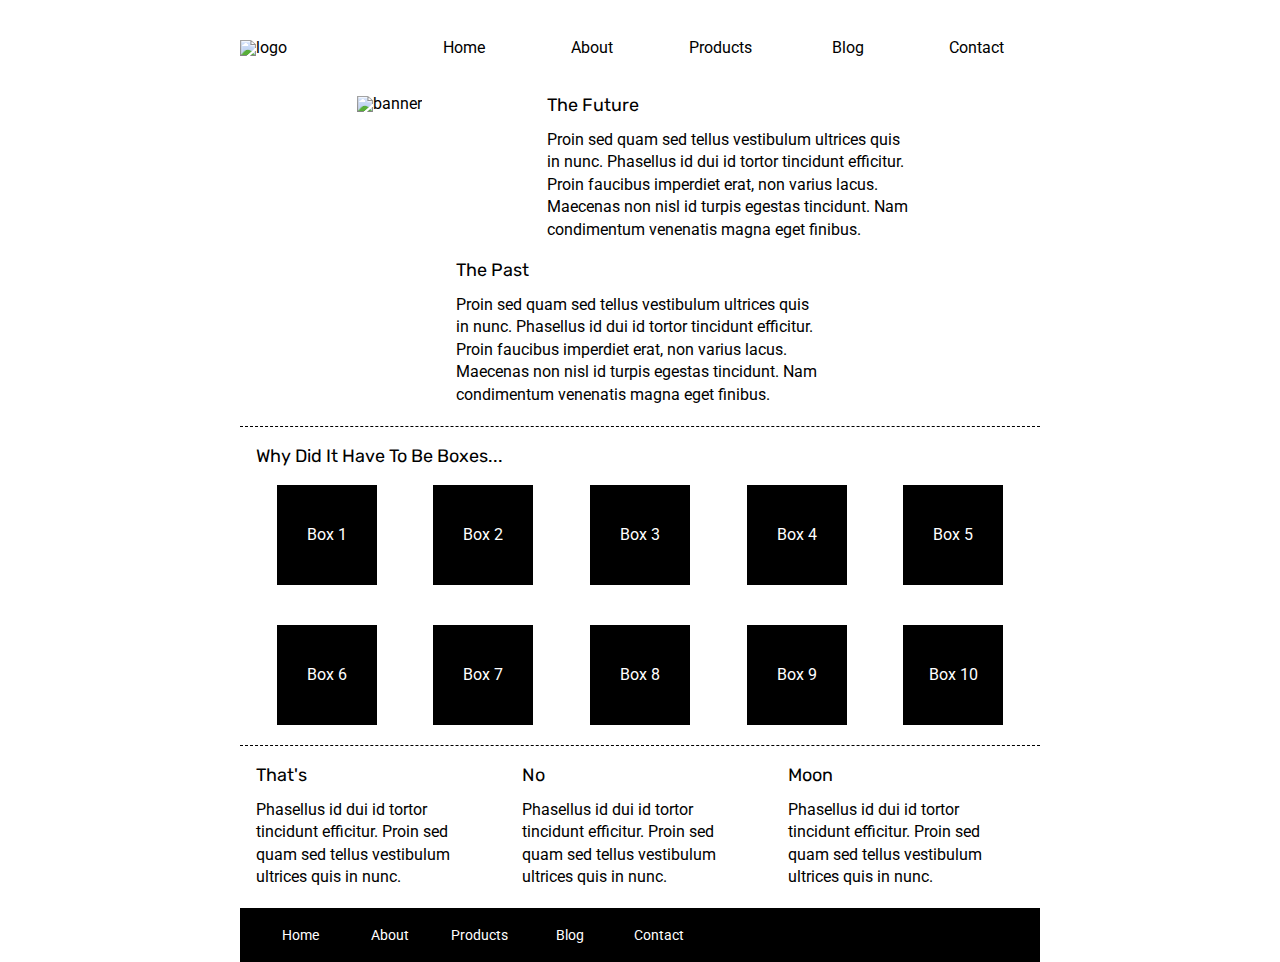
==== index.html @ fe0088ff "done with header" ====
<!doctype html>

<html lang="en">
<head>
  <meta charset="utf-8">

  <title>Sprint Challenge - Home</title>

  <link href="https://fonts.googleapis.com/css?family=Roboto|Rubik" rel="stylesheet">
  <link rel="stylesheet" href="css/index.css">

</head>

<body>
    <div class="container">
        
        <header>
            <div class="logo">
                <img src="img/lambda-black.png" alt="logo">
            </div>
            <nav>
                <a href="">Home</a>
                <a href="">About</a>
                <a href="">Products</a>
                <a href="">Blog</a>
                <a href="">Contact</a>
            </nav>
        </header>

        <section class="top-content">
            <div class="banner">
                <img src="img/jumbo.jpg" alt="banner">
            </div>
            <div class="text-container">
                <h2>The Future</h2>
                <p>Proin sed quam sed tellus vestibulum ultrices quis in nunc. Phasellus id dui id tortor tincidunt efficitur. Proin faucibus imperdiet erat, non varius lacus. Maecenas non nisl id turpis egestas tincidunt. Nam condimentum venenatis magna eget finibus.</p>
            </div>
            <div class="text-container">
                <h2>The Past</h2>
                <p>Proin sed quam sed tellus vestibulum ultrices quis in nunc. Phasellus id dui id tortor tincidunt efficitur. Proin faucibus imperdiet erat, non varius lacus. Maecenas non nisl id turpis egestas tincidunt. Nam condimentum venenatis magna eget finibus.</p>
            </div>
        </section>
        
        <section class="middle-content">
        
            <h2>Why Did It Have To Be Boxes...</h2>
            
            <div class="boxes">
                <div class="box box-1">Box 1</div>
                <div class="box box-2">Box 2</div>
                <div class="box box-3">Box 3</div>
                <div class="box box-4">Box 4</div>
                <div class="box box-5">Box 5</div>
                <div class="box box-6">Box 6</div>
                <div class="box box-7">Box 7</div>
                <div class="box box-8">Box 8</div>
                <div class="box box-9">Box 9</div>
                <div class="box box-10">Box 10</div>
            </div>
        
        </section>

        <section class="bottom-content">

            <div class="text-container">
                <h2>That's</h2>
                <p>Phasellus id dui id tortor tincidunt efficitur. Proin sed quam sed tellus vestibulum ultrices quis in nunc.</p>
            </div>
            <div class="text-container">
                <h2>No</h2>
                <p>Phasellus id dui id tortor tincidunt efficitur. Proin sed quam sed tellus vestibulum ultrices quis in nunc.</p>
            </div>
            <div class="text-container">
                <h2>Moon</h2>
                <p>Phasellus id dui id tortor tincidunt efficitur. Proin sed quam sed tellus vestibulum ultrices quis in nunc.</p>
            </div>

        </section>
        
        <footer>
            <nav>
                <a href="#">Home</a>
                <a href="#">About</a>
                <a href="#">Products</a>
                <a href="#">Blog</a>
                <a href="#">Contact</a>
            </nav>
        </footer>
    </div><!-- container -->        
</body>
</html>
---- css/index.css ----
/* http://meyerweb.com/eric/tools/css/reset/ 
   v2.0 | 20110126
   License: none (public domain)
*/

html, body, div, span, applet, object, iframe,
h1, h2, h3, h4, h5, h6, p, blockquote, pre,
a, abbr, acronym, address, big, cite, code,
del, dfn, em, img, ins, kbd, q, s, samp,
small, strike, strong, sub, sup, tt, var,
b, u, i, center,
dl, dt, dd, ol, ul, li,
fieldset, form, label, legend,
table, caption, tbody, tfoot, thead, tr, th, td,
article, aside, canvas, details, embed, 
figure, figcaption, footer, header, hgroup, 
menu, nav, output, ruby, section, summary,
time, mark, audio, video {
	margin: 0;
	padding: 0;
	border: 0;
	font-size: 100%;
	font: inherit;
	vertical-align: baseline;
}
/* HTML5 display-role reset for older browsers */
article, aside, details, figcaption, figure, 
footer, header, hgroup, menu, nav, section {
	display: block;
}
body {
	line-height: 1;
}
ol, ul {
	list-style: none;
}
blockquote, q {
	quotes: none;
}
blockquote:before, blockquote:after,
q:before, q:after {
	content: '';
	content: none;
}
table {
	border-collapse: collapse;
	border-spacing: 0;
}

* {
    box-sizing: border-box;
}

html, body {
    height: 100%;
    font-family: 'Roboto', sans-serif;
}

h1, h2, h3, h4, h5 {
    font-size: 18px;
    margin-bottom: 15px;
    font-family: 'Rubik', sans-serif;
}

p {
    line-height: 1.4;
}

.container {
    width: 800px;
    margin: 0 auto;
}

header {
    display: flex;
    margin-top: 40px;
    margin-bottom: 40px;
}

.logo {
    width: 20%;
}

nav {
    width: 80%;
    display: flex;
    align-items: flex-end;
}

nav a {
    width: 20%;
    text-align: center;;
    text-decoration: none;
    color: black;
}

.banner {
    margin-bottom: 30px;
}

.top-content {
    display: flex;
    flex-wrap: wrap;
    justify-content: space-evenly;
    margin-bottom: 20px;
    border-bottom: 1px dashed black;
}

.top-content .text-container {
    width: 48%;
    padding: 0 1%;
    padding-bottom: 20px;  
}

.middle-content {
    margin-bottom: 20px;
    border-bottom: 1px dashed black;
}

.middle-content h2 {
    padding: 0 2%;
    margin-bottom: 0;
}

.middle-content .boxes {
    display: flex;
    flex-wrap: wrap;
    justify-content: space-evenly;
}

.middle-content .boxes .box {
    width: 12.5%;
    height: 100px;
    background: black;
    margin: 20px 2.5%;
    color: white;
    display: flex;
    align-items: center;
    justify-content: center;
}

.bottom-content {
    display: flex;
    margin: 0 2% 20px;
    justify-content: space-around;
}

.bottom-content .text-container {
    padding-right: 4%;
}

.bottom-content .text-container:last-child {
    padding-right: 0;
}

footer {
    width: 100%;
    background: black;
}

footer nav {
    width: 60%;
    display: flex;
    justify-content: space-between;
    align-items: center;
    padding: 20px 2%;
    font-size: 14px;
}

footer nav a {
    color: white;
    text-decoration: none;
}
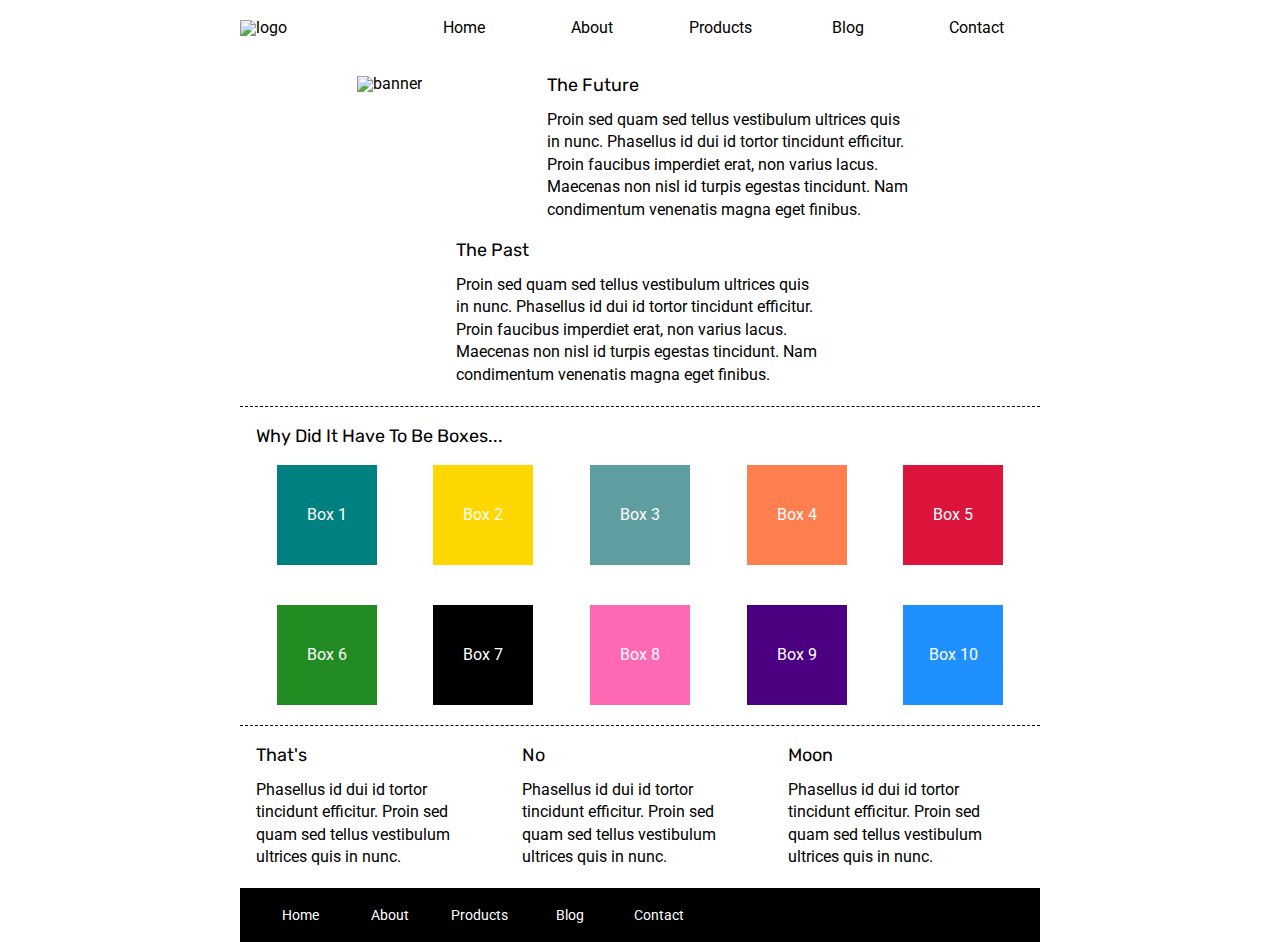
==== commit de6508bf: "Done with index.html" ====
--- a/index.html
+++ b/index.html
@@ -19,8 +19,8 @@
                 <img src="img/lambda-black.png" alt="logo">
             </div>
             <nav>
-                <a href="">Home</a>
-                <a href="">About</a>
+                <a href="index.html">Home</a>
+                <a href="about.html">About</a>
                 <a href="">Products</a>
                 <a href="">Blog</a>
                 <a href="">Contact</a>
--- a/css/index.css
+++ b/css/index.css
@@ -73,7 +73,7 @@
 
 header {
     display: flex;
-    margin-top: 40px;
+    margin-top: 20px;
     margin-bottom: 40px;
 }
 
@@ -128,6 +128,17 @@
     justify-content: space-evenly;
 }
 
+.middle-content .boxes .box.box-1 { background-color: teal; }
+.middle-content .boxes .box.box-2 { background-color: gold; }
+.middle-content .boxes .box.box-3 { background-color: cadetblue; }
+.middle-content .boxes .box.box-4 { background-color: coral; }
+.middle-content .boxes .box.box-5 { background-color: crimson; }
+.middle-content .boxes .box.box-6 { background-color: forestgreen; }
+.middle-content .boxes .box.box-7 { background-color: darkochid; }
+.middle-content .boxes .box.box-8 { background-color: hotpink; }
+.middle-content .boxes .box.box-9 { background-color: indigo; }
+.middle-content .boxes .box.box-10 { background-color: dodgerblue; }
+
 .middle-content .boxes .box {
     width: 12.5%;
     height: 100px;
@@ -138,6 +149,8 @@
     align-items: center;
     justify-content: center;
 }
+
+
 
 .bottom-content {
     display: flex;
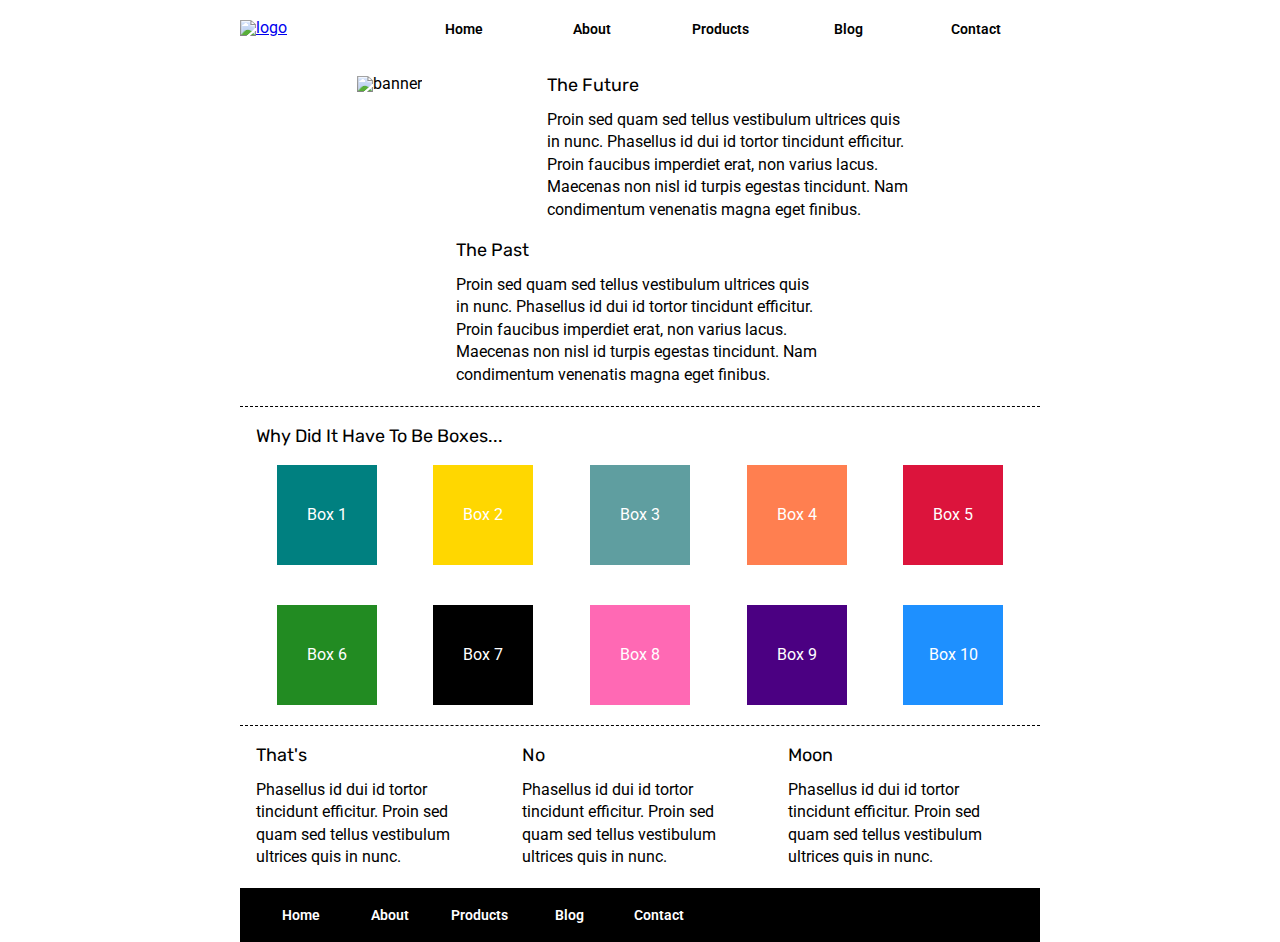
==== commit 92806f60: "Tweak CSS" ====
--- a/index.html
+++ b/index.html
@@ -1,5 +1,4 @@
 <!doctype html>
-
 <html lang="en">
 <head>
   <meta charset="utf-8">
@@ -8,22 +7,20 @@
 
   <link href="https://fonts.googleapis.com/css?family=Roboto|Rubik" rel="stylesheet">
   <link rel="stylesheet" href="css/index.css">
-
 </head>
 
 <body>
     <div class="container">
-        
         <header>
             <div class="logo">
-                <img src="img/lambda-black.png" alt="logo">
+                <a href="index.html"><img src="img/lambda-black.png" alt="logo"></a>
             </div>
             <nav>
                 <a href="index.html">Home</a>
                 <a href="about.html">About</a>
                 <a href="">Products</a>
                 <a href="">Blog</a>
-                <a href="">Contact</a>
+                <a href="contact.html">Contact</a>
             </nav>
         </header>
 
@@ -61,7 +58,6 @@
         </section>
 
         <section class="bottom-content">
-
             <div class="text-container">
                 <h2>That's</h2>
                 <p>Phasellus id dui id tortor tincidunt efficitur. Proin sed quam sed tellus vestibulum ultrices quis in nunc.</p>
@@ -74,7 +70,6 @@
                 <h2>Moon</h2>
                 <p>Phasellus id dui id tortor tincidunt efficitur. Proin sed quam sed tellus vestibulum ultrices quis in nunc.</p>
             </div>
-
         </section>
         
         <footer>
--- a/css/index.css
+++ b/css/index.css
@@ -48,6 +48,8 @@
 }
 
 * {
+    -webkit-box-sizing: border-box;
+    -moz-box-sizing: border-box;
     box-sizing: border-box;
 }
 
@@ -92,6 +94,13 @@
     text-align: center;;
     text-decoration: none;
     color: black;
+    font-size: 14px;
+    font-weight: 600;
+}
+
+nav a:hover {
+    color: #bb1333;
+    transition: all .3s;
 }
 
 .banner {
@@ -150,7 +159,12 @@
     justify-content: center;
 }
 
-
+.middle-content .boxes .box:hover {
+    -webkit-transform: scale(1.3);
+    -ms-transform: scale(1.3);
+    transform: scale(1.3);
+    transition: ease-in .3s;
+}
 
 .bottom-content {
     display: flex;
@@ -183,4 +197,110 @@
 footer nav a {
     color: white;
     text-decoration: none;
+}
+
+/**
+    About Page
+**/
+
+.about-page .top-content .text-container {
+    width: 98%
+}
+
+.about-page .middle-content {
+    border: unset;
+}
+
+.about-page .middle-content {
+    border: unset;
+    display: flex;
+    flex-wrap: wrap;
+    justify-content: space-around;
+}
+
+.about-page .middle-content .text-container {
+    width: 46.4%;
+    border-bottom: 1px dashed black;
+    margin-bottom: 5%;
+    padding-bottom: 3%;
+}
+
+.about-page .middle-content img {
+    margin-bottom: 20px;
+}
+
+.about-page .middle-content p {
+    margin-bottom: 20px;
+}
+
+.about-page .middle-content a {
+    text-decoration: none;
+    color: black;
+    padding: 5px 20px;
+    border: 1px solid black;
+    border-radius: 5px;
+    margin-bottom: 20px;
+}
+
+.about-page .middle-content a:hover {
+    background: black;
+    color: white;
+    transition: all .4s;
+}
+
+/**
+    Contact Page
+**/
+
+.contact-page .top-content,
+.contact-page .text-container {
+    border: unset;
+}
+
+.contact-page .top-content .text-container {
+    width: 75%
+}
+
+.contact-page .top-content form {
+    padding-top: 20px;
+}
+
+.contact-page .form-container-flex {
+    display: flex;
+    flex-wrap: wrap;
+    justify-content: space-between;
+}
+
+.contact-page .top-content input,
+.contact-page .top-content textarea {
+    border-style: solid;
+    border-width: 1px;
+    border-color: #dadde9;
+    border-radius: 4px;
+    background-color: #fff;
+    width: 100%;
+    padding: 10px;
+    margin-bottom: 10px;
+}
+
+.contact-page .top-content input.submit {
+    width: 30%;
+    padding: 12px 25px;
+    border-radius: 0px;
+    background-color: #bb1333;
+    color: #fff;
+    font-size: 14px;
+    line-height: 20px;
+    letter-spacing: 0.5px;
+    text-decoration: none;
+    text-transform: none;
+    transition: all .4s;
+}
+
+.contact-page .top-content input.submit:hover {
+    background: black;
+}
+
+.contact-page .form-container-flex input {
+    width: 49%;
 }